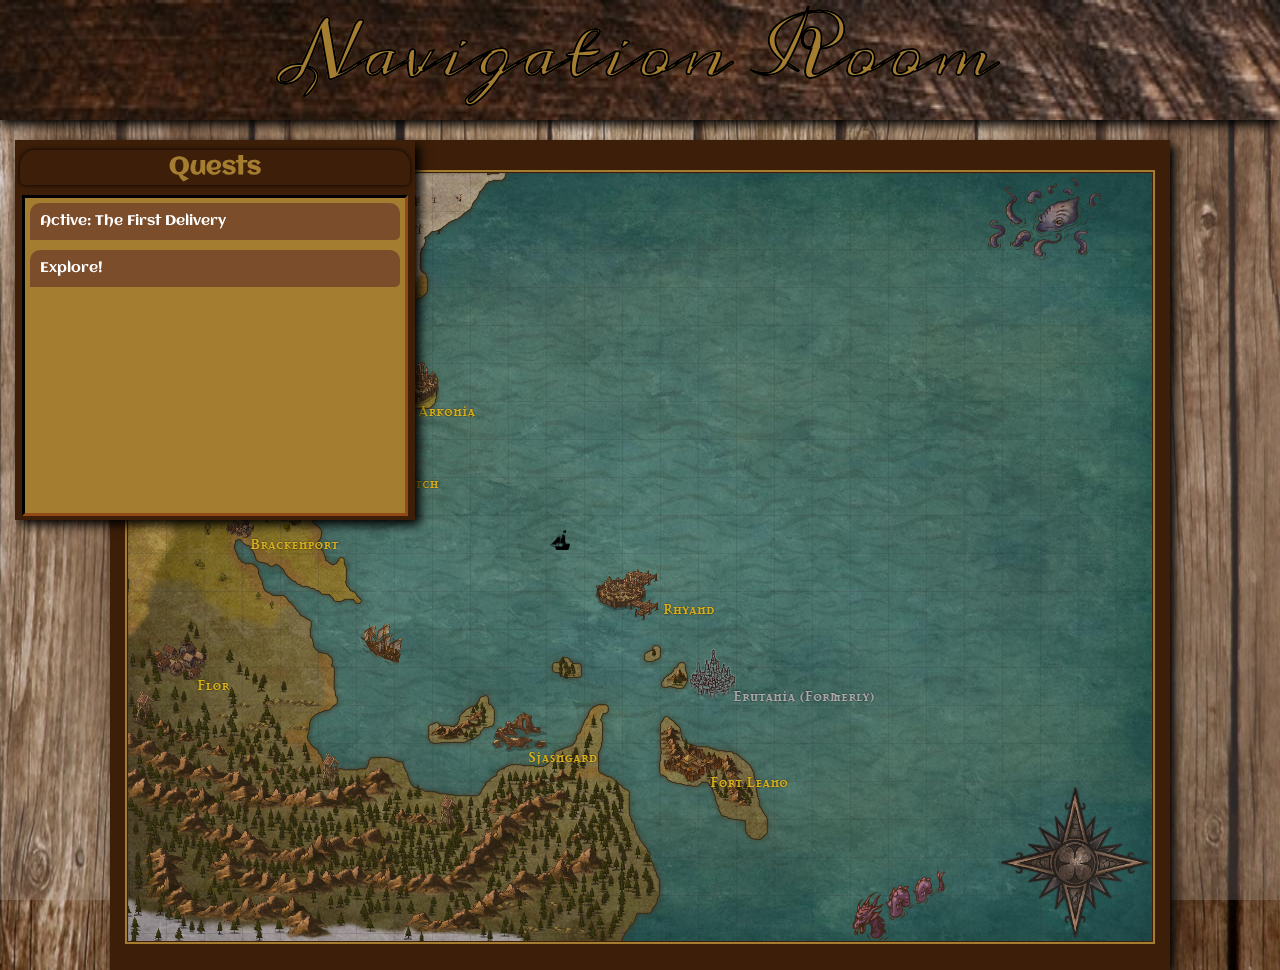
==== index.html @ 619c2a44 "Add files via upload" ====
<!DOCTYPE html>
<html lang="en">
<head>
	<meta charset="utf-8"/>
	<title>Navigation Room</title>
	<link rel="stylesheet" type="text/css" href="styles.css">
	<link href="https://fonts.googleapis.com/css?family=Aclonica|Meddon" rel="stylesheet">
	<link rel="icon" type="image/png" sizes="32x32" href="favicon-32x32.png">
</head>
<body>

	<div id= "header">
			<h1>Navigation Room</h1>
	</div>
	<div id="content"></div>
	<div id="map">
		<img src="Map4.jpg">
		<div id="raven"></div>
	</div>
	<div id="quests">
		<h2>Quests</h2>
		<div id="questsbg">
			<nav>
				<div class="dropdown">
					<button onclick="myFunction()" class="dropbtn">Active: The First Delivery</button>
					<div id="quest1" class="dropdown-content">
						<p>Deliver the shipment of cursed swords to Rhyand in 10 days. Days remaining: 10</p>
					</div>
				</div>
				<div class="dropdown">
					<button onclick="myFunction2()" class="dropbtn">Explore!</button>
					<div id="quest2" class="dropdown-content">
						<p>Travel the seas to find adventure, glory, and loot!</p>
					</div>
				</div>					
			</nav>
		</div>
	</div>
	<div id="diagnostic">
		
	</div>
	<div id="relations">
		
	</div>
	<div id="loot">
		
	</div>
		
 
	<script>

	function myFunction() {
		document.getElementById("quest1").classList.toggle("show");
	}
	function myFunction2() {
		document.getElementById("quest2").classList.toggle("show");
	}

	window.onclick = function(event) {
		if (!event.target.matches('.dropbtn')) {

		var dropdowns = document.getElementsByClassName("dropdown-content");
		var i;
			for (i = 0; i < dropdowns.length; i++) {
				var openDropdown = dropdowns[i];
					if (openDropdown.classList.contains('show')) {
						openDropdown.classList.remove('show');
				}	
			}
		}
	}
</script>
</body>
---- styles.css ----
@charset "utf-8";
/* CSS Document */

h1{
	color: #A57D31;
	line-height: 20px;
	font-size: 400%;
}
#header{
	background-image: url("plank_header.jpg");
	background-repeat: no-repeat;
	backgrount-position: center;
	background-size: 2000px 2000px;
	margin: 0;
	width: 100%;
	text-align: center;
	color: #A57D31;
	background-color: #fff;
	height: 120px;
	-webkit-text-stroke-width: 0.00001px;
    -webkit-text-stroke-color: black;
	font-family: 'Meddon', cursive;
	position: fixed;
	top: 0;
	box-shadow: 0px 5px 10px #000;
	z-index: 1;
	}
	
body{
	background-image: url("plank_background.jpg");
	background-repeat: no-repeat;
	background-position: center;
	background-size: 1920px 2000px;
	height: 100%;
	margin: 0;
	z-index: -2;
	}
#content{
	top: 0;
	left: 0;
	height: 100%;
	width: 100%;
	position: absolute;
	background-color: rgba(200, 200, 200, 0.2);
	z-index: -1;
}
#map{
	margin-top: 140px;
	margin-right: auto;
	margin-left: auto;
	width: 1060px;
	height: 830px;
	background-color: #3D1F09;
	z-index: 2;
	box-shadow: 5px 5px 10px #000;
	
}
#map img{
	position: relative;
	top: 30px;
	left: 15px;
	padding: 1px;
	border: 2px solid #A57D31;
	z-index: 2;
}
#raven{
	background-image: url("raven.png");
	background-size: 20px 20px;
	height: 20px;
	width: 20px;
	position: absolute;
	top: 530px;
	left: 550px;
	z-index: 3;
}
#quests{
	position: fixed;
	height: 380px;
	width: 400px;
	background-color: #3D1F09;
	top: 140px;
	margin-left: 15px;
	box-shadow: 5px 5px 10px #000;
	z-index: 2;
	font-family: 'Aclonica', sans-serif;
	
}
#questsbg{
	position: relative;
	top: -20px;
	margin-left: auto;
	margin-right: auto;
	width: 370px;
	height: 305px;
	padding: 5px;
	background-color: #A57D31;
	word-wrap: normal;
	border-style: inset;
	border-color: #3D1F09;
	overflow: auto;
}
#quests h2{
	margin-left: auto;
	margin-right: auto;
	position: relative;
	top: -10px;
	width: 390px;
	box-shadow: 0px 0px 5px #000;
	border-radius: 15px 15px 5px 5px;
	line-height: 35px;
	text-align: center;
	color: #A57D31;
}
.dropbtn {
    background-color: #7C4D2B;
    color: white;
    padding: 10px;
	width: 370px;
    font-size: 14px;
	text-align: left;
    border: none;
    cursor: pointer;
	z-index: 3;
	border-radius: 10px 10px 5px 0px;
	font-family: 'Aclonica', sans-serif;
	margin-bottom: 10px;
}

.dropbtn:hover, .dropbtn:focus {
    background-color: #3D1F09;
	outline: none;

}

.dropdown {
    position: relative;
    display: inline-block;
}

.dropdown-content {
    display: none;
    position: absolute;
    background-color: #f1f1f1;
    min-width: 160px;
    overflow: auto;
    box-shadow: 0px 8px 16px 0px rgba(0,0,0,0.2);
    z-index: 2;
	background-color: #FFB170;
	font-size: 14px;
	line-height: 12px;
	padding-left: 5px;
	padding-right: 5px;
	margin-left: 5px;
	margin-top: -10px;
	border-radius: 0px 5px 5px 5px;
}

.dropdown-content a {
    color: black;
    padding: 10px 15px;
    text-decoration: none;
    display: block;
}

.show {display: block;}
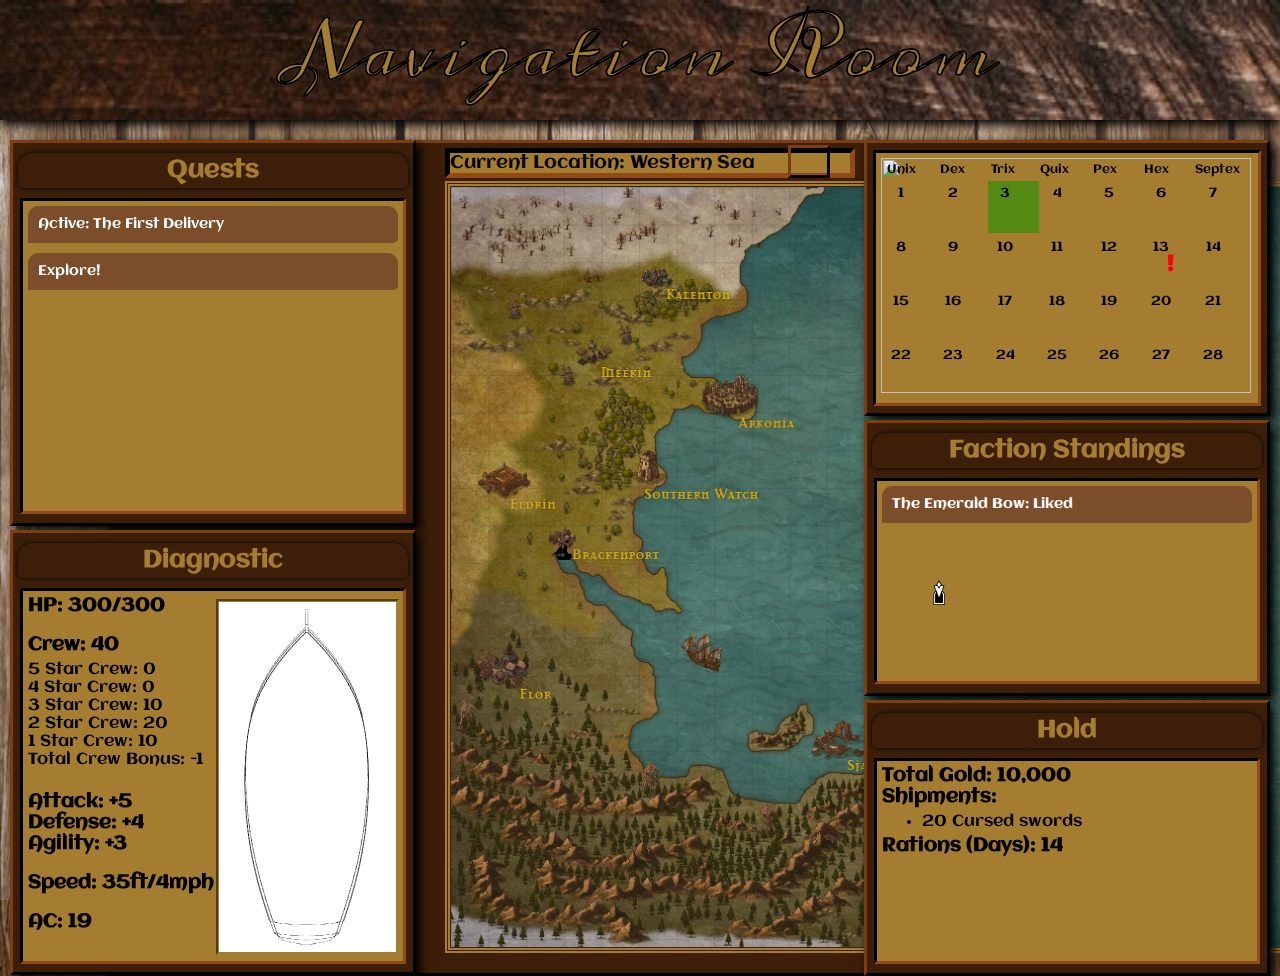
==== commit b92f7cf0: "Add files via upload" ====
--- a/index.html
+++ b/index.html
@@ -3,19 +3,108 @@
 <head>
 	<meta charset="utf-8"/>
 	<title>Navigation Room</title>
-	<link rel="stylesheet" type="text/css" href="styles.css">
+	<link rel="stylesheet" href="styles.css">
 	<link href="https://fonts.googleapis.com/css?family=Aclonica|Meddon" rel="stylesheet">
 	<link rel="icon" type="image/png" sizes="32x32" href="favicon-32x32.png">
 </head>
 <body>
+	<script>
+		function map1(){
+			document.getElementById("map").src="Map1.jpg";
+			document.getElementById("raven").style.display="none";
+			document.getElementById("marker").style.display="none";
+		}
+		function map2(){
+			document.getElementById("map").src="Map2.jpg";
+			document.getElementById("raven").style.display="none";
+			document.getElementById("marker").style.display="none";
+		}
+		function map3(){
+			document.getElementById("map").src="Map3.jpg";
+			document.getElementById("raven").style.display="none";
+			document.getElementById("marker").style.display="none";
+		}
+		function map4(){
+			document.getElementById("map").src="Map4.jpg";
+			document.getElementById("raven").style.display="initial";
+			document.getElementById("marker").style.display="initial";
+		}
+		function map5(){
+			document.getElementById("map").src="Map5.jpg";
+			document.getElementById("raven").style.display="none";
+			document.getElementById("marker").style.display="none";
+		}
+		function map6(){
+			document.getElementById("map").src="Map6.jpg";
+			document.getElementById("raven").style.display="none";
+			document.getElementById("marker").style.display="none";
+		}
+		function map7(){
+			document.getElementById("map").src="Map7.jpg";
+			document.getElementById("raven").style.display="none";
+			document.getElementById("marker").style.display="none";
+		}
+		function map8(){
+			document.getElementById("map").src="Map8.jpg";
+			document.getElementById("raven").style.display="none";
+			document.getElementById("marker").style.display="none";
+		}
+		function map9(){
+			document.getElementById("map").src="Map9.jpg";
+			document.getElementById("raven").style.display="none";
+			document.getElementById("marker").style.display="none";
+		}
+		function myFunction() {
+			document.getElementById("quest1").classList.toggle("show");
+		}
+		function myFunction2() {
+			document.getElementById("quest2").classList.toggle("show");
+		}
+		function myFunction3() {
+			document.getElementById("faction1").classList.toggle("show");
+		}
+		function myFunction4() {
+			document.getElementById("faction2").classList.toggle("show");
+		}
 
+		window.onclick = function(event) {
+			if (!event.target.matches('.dropbtn')) {
+
+			var dropdowns = document.getElementsByClassName("dropdown-content");
+			var i;
+				for (i = 0; i < dropdowns.length; i++) {
+					var openDropdown = dropdowns[i];
+						if (openDropdown.classList.contains('show')) {
+							openDropdown.classList.remove('show');
+					}	
+				}
+			}
+		}
+	</script>
 	<div id= "header">
 			<h1>Navigation Room</h1>
 	</div>
 	<div id="content"></div>
-	<div id="map">
-		<img src="Map4.jpg">
-		<div id="raven"></div>
+	<div id="mapbox">
+		<p>Current Location: Western Sea</p>
+		<div class="w3-dropdown-hover">
+			<button class="w3-button"></button>
+			<div class="w3-dropdown-content">
+				<input type="image" id="one" title="Northwestern Sea" onclick="map1()" src="disabled.jpg" disabled>
+				<input type="image" id="two" title="Northern Sea"onclick="map2()" src="disabled.jpg" disabled>
+				<input type="image" id="three" title="Northeastern Sea" onclick="map3()" src="disabled.jpg" disabled>
+				<input type="image" id="four" title="Western Sea" onclick="map4()" src="Map4.jpg">
+				<input type="image" id="five" title="Central Sea" onclick="map5()" src="disabled.jpg" disabled>
+				<input type="image" id="six" title="Eastern Sea" onclick="map6()" src="disabled.jpg" disabled>
+				<input type="image" id="seven" title="Southwestern Sea" onclick="map7()" src="disabled.jpg" disabled>
+				<input type="image" id="eight" title="Southern Sea" onclick="map8()" src="disabled.jpg" disabled>
+				<input type="image" id="nine" title="Southeastern Sea" onclick="map9()" src="disabled.jpg" disabled>
+			</div>
+		</div>
+		
+		<img id="map" src="Map4.jpg">
+		<div id="raven" title="The Raven"></div>
+		<div id="marker" title="The First Delivery"></div>
 	</div>
 	<div id="quests">
 		<h2>Quests</h2>
@@ -24,7 +113,7 @@
 				<div class="dropdown">
 					<button onclick="myFunction()" class="dropbtn">Active: The First Delivery</button>
 					<div id="quest1" class="dropdown-content">
-						<p>Deliver the shipment of cursed swords to Rhyand in 10 days. Days remaining: 10</p>
+						<p>Deliver the shipment of cursed swords to Marge Holt in Rhyand in 10 days. Days remaining: 10</p>
 					</div>
 				</div>
 				<div class="dropdown">
@@ -37,37 +126,117 @@
 		</div>
 	</div>
 	<div id="diagnostic">
+		<h2>Diagnostic</h2>
+		<div id="diagnosticbg">
+			<h3>HP: 300/300</h3><br>
+			<h3>Crew: 40</h3>
+				<ul>
+					<li>5 Star Crew: 0</li>
+					<li>4 Star Crew: 0</li>
+					<li>3 Star Crew: 10</li>
+					<li>2 Star Crew: 20</li>
+					<li>1 Star Crew: 10</li>
+					<li>Total Crew Bonus: -1</li>
+				</ul><br>
+			<h3>Attack: +5</h3>
+			<h3>Defense: +4</h3>
+			<h3>Agility: +3</h3><br>
+			<h3>Speed: 35ft/4mph</h3><br>
+			<h3>AC: 19</h3>
+			<img src="ravenhealth.gif">
+			<div id="issueforeport"></div><div id="issueforemid"></div><div id="issueforeboard"></div>
+			<div id="issueport"></div><div id="issuemid"></div><div id="issueboard"></div>
+			<div id="issueaftport"></div><div id="issueaftmid"></div><div id="issueaftboard"></div>
+		</div>
+	</div>
+	<div id="calendar">
+		<div id="calendarbg">
+		<div id="first">
+			<ul>
+				<li>Unix</li>
+				<li>Dex</li>
+				<li>Trix</li>
+				<li>Quix</li>
+				<li>Pex</li>
+				<li>Hex</li>
+				<li>&nbsp;Septex</li>
+			</ul>
+		</div>
+		<div id="number">
+			<ul>
+				<li>1</li>
+				<li>2</li>
+				<li>3</li>
+				<li>4</li>
+				<li>5</li>
+				<li>6</li>
+				<li>7</li>
+			</ul><br>
+			<ul>
+				<li>8</li>
+				<li>9</li>
+				<li>10</li>
+				<li>11</li>
+				<li>12</li>
+				<li>13</li>
+				<li>14</li>
+			</ul><br>
+			<ul>
+				<li>15</li>
+				<li>16</li>
+				<li>17</li>
+				<li>18</li>
+				<li>19</li>
+				<li>20</li>
+				<li>21</li>
+			</ul><br>
+			<ul>
+				<li>22</li>
+				<li>23</li>
+				<li>24</li>
+				<li>25</li>
+				<li>26</li>
+				<li>27</li>
+				<li>28</li>
+			</ul>
+		</div>
+		<div id="today"></div>
+		<div id="alert" title="The First Delivery"></div>
+		<img src="calendar.png">
+		</div>
+	</div>
+	<div id="relations">
+		<h2>Faction Standings</h2>
+		<div id="relationsbg">
+			<nav>
+				<div class="dropdown">
+					<button onclick="myFunction3()" class="dropbtn">The Emerald Bow: Liked</button>
+					<div id="faction1" class="dropdown-content">
+						<p>Employer and benefactor of this voyage.<br />
+						   Recent events: Hiring &#40;Liked&#41;</p>
+					</div>
+				</div>
+				<!--<div class="dropdown">
+					<button onclick="myFunction4()" class="dropbtn">Arkonia</button>
+					<div id="faction2" class="dropdown-content">
+						<p>Largest remaining empire in the region.</p>
+					</div>
+				</div>-->					
+			</nav>
+		</div>
 		
 	</div>
-	<div id="relations">
-		
-	</div>
 	<div id="loot">
-		
-	</div>
-		
+		<h2>Hold</h2>
+		<div id="lootbg">
+			<h3>Total Gold: 10,000</h3>
+			<h3>Shipments:</h3>
+				<ul>
+					<li>20 Cursed swords</li>
+				</ul>
+			<h3>Rations &#40;Days&#41;: 14</h3>
+		</div>
+	</div>
  
-	<script>
 
-	function myFunction() {
-		document.getElementById("quest1").classList.toggle("show");
-	}
-	function myFunction2() {
-		document.getElementById("quest2").classList.toggle("show");
-	}
-
-	window.onclick = function(event) {
-		if (!event.target.matches('.dropbtn')) {
-
-		var dropdowns = document.getElementsByClassName("dropdown-content");
-		var i;
-			for (i = 0; i < dropdowns.length; i++) {
-				var openDropdown = dropdowns[i];
-					if (openDropdown.classList.contains('show')) {
-						openDropdown.classList.remove('show');
-				}	
-			}
-		}
-	}
-</script>
 </body>--- a/styles.css
+++ b/styles.css
@@ -5,6 +5,13 @@
 	color: #A57D31;
 	line-height: 20px;
 	font-size: 400%;
+}
+p{
+	line-height: 17px;
+}
+h3{
+	margin-top: 0px;
+	margin-bottom: 0px;
 }
 #header{
 	background-image: url("plank_header.jpg");
@@ -44,7 +51,7 @@
 	background-color: rgba(200, 200, 200, 0.2);
 	z-index: -1;
 }
-#map{
+#mapbox{
 	margin-top: 140px;
 	margin-right: auto;
 	margin-left: auto;
@@ -53,14 +60,17 @@
 	background-color: #3D1F09;
 	z-index: 2;
 	box-shadow: 5px 5px 10px #000;
-	
-}
-#map img{
-	position: relative;
-	top: 30px;
-	left: 15px;
+	border: 3px outset #281405;
+}
+
+#mapbox img{
+	position: absolute;
+	top: 181px;
+	left: 445px;
+	height: 760px;
+	width: auto;
 	padding: 1px;
-	border: 2px solid #A57D31;
+	border: 5px double #A57D31;
 	z-index: 2;
 }
 #raven{
@@ -69,21 +79,33 @@
 	height: 20px;
 	width: 20px;
 	position: absolute;
-	top: 530px;
-	left: 550px;
+	top: 540px;
+	left: 552px;
 	z-index: 3;
 }
+#marker{
+	background-image: url("location.png");
+	background-size: contain;
+	height: 30px;
+	width: 12px;
+	background-repeat: no-repeat;
+	position: absolute;
+	top: 580px;
+	left: 933px;
+	z-index: 3;
+}
+
 #quests{
-	position: fixed;
+	position: absolute;
 	height: 380px;
 	width: 400px;
 	background-color: #3D1F09;
 	top: 140px;
-	margin-left: 15px;
+	margin-left: 10px;
 	box-shadow: 5px 5px 10px #000;
 	z-index: 2;
 	font-family: 'Aclonica', sans-serif;
-	
+	border: 3px outset #281405;
 }
 #questsbg{
 	position: relative;
@@ -91,7 +113,7 @@
 	margin-left: auto;
 	margin-right: auto;
 	width: 370px;
-	height: 305px;
+	height: 300px;
 	padding: 5px;
 	background-color: #A57D31;
 	word-wrap: normal;
@@ -110,6 +132,336 @@
 	line-height: 35px;
 	text-align: center;
 	color: #A57D31;
+}
+
+#diagnostic{
+	position: absolute;
+	height: 439px;
+	width: 400px;
+	background-color: #3D1F09;
+	top: 530px;
+	margin-left: 10px;
+	box-shadow: 5px 5px 10px #000;
+	z-index: 2;
+	font-family: 'Aclonica', sans-serif;
+	border: 3px outset #281405;
+}
+#diagnostic h2{
+	margin-left: auto;
+	margin-right: auto;
+	position: relative;
+	top: -10px;
+	width: 390px;
+	box-shadow: 0px 0px 5px #000;
+	border-radius: 15px 15px 5px 5px;
+	line-height: 35px;
+	text-align: center;
+	color: #A57D31;
+}
+#diagnostic ul{
+	list-style-type: none;
+	padding-left: 0px;
+	margin-top: 5px;
+	margin-bottom: 5px;
+}
+#diagnosticbg{
+	position: relative;
+	top: -20px;
+	margin-left: auto;
+	margin-right: auto;
+	width: 370px;
+	height: 360px;
+	padding: 5px;
+	background-color: #A57D31;
+	word-wrap: normal;
+	border-style: inset;
+	border-color: #3D1F09;
+	overflow: auto;
+}
+#diagnostic img{
+	position: absolute;
+	height: 350px;
+	width: auto;
+	top: 8px;
+	left: 193px;
+	padding: 1px;
+	border: 2px inset #A57D31;
+	z-index: 2;
+}
+#issueforeport{
+	background-image: url("issue.png");
+	height: 20px;
+	width: 20px;
+	background-size: contain;
+	position: absolute;
+	top: 80px;
+	left: 230px;
+	z-index: 1;
+}
+#issueforemid{
+	background-image: url("issue.png");
+	height: 20px;
+	width: 20px;
+	background-size: contain;
+	position: absolute;
+	top: 80px;
+	left: 270px;
+	z-index: 1;
+}
+#issueforeboard{
+	background-image: url("issue.png");
+	height: 20px;
+	width: 20px;
+	background-size: contain;
+	position: absolute;
+	top: 80px;
+	left: 310px;
+	z-index: 1;
+}
+#issueport{
+	background-image: url("issue.png");
+	height: 20px;
+	width: 20px;
+	background-size: contain;
+	position: absolute;
+	top: 170px;
+	left: 210px;
+	z-index: 1;
+}
+#issuemid{
+	background-image: url("issue.png");
+	height: 20px;
+	width: 20px;
+	background-size: contain;
+	position: absolute;
+	top: 170px;
+	left: 270px;
+	z-index: 1;
+}
+#issueboard{
+	background-image: url("issue.png");
+	height: 20px;
+	width: 20px;
+	background-size: contain;
+	position: absolute;
+	top: 170px;
+	left: 333px;
+	z-index: 1;
+}
+#issueaftport{
+	background-image: url("issue.png");
+	height: 20px;
+	width: 20px;
+	background-size: contain;
+	position: absolute;
+	top: 280px;
+	left: 223px;
+	z-index: 1;
+}
+#issueaftmid{
+	background-image: url("issue.png");
+	height: 20px;
+	width: 20px;
+	background-size: contain;
+	position: absolute;
+	top: 280px;
+	left: 270px;
+	z-index: 1;
+}
+#issueaftboard{
+	background-image: url("issue.png");
+	height: 20px;
+	width: 20px;
+	background-size: contain;
+	position: absolute;
+	top: 280px;
+	left: 319px;
+	z-index: 1;
+}
+#calendar{
+	position: absolute;
+	height: 270px;
+	width: 400px;
+	background-color: #3D1F09;
+	top: 140px;
+	right: 10px;
+	margin-left: 10px;
+	box-shadow: 5px 5px 10px #000;
+	z-index: 2;
+	font-family: 'Aclonica', sans-serif;
+	overflow: hidden;
+	border: 3px outset #281405;
+}
+#calendar h2{
+	margin-left: auto;
+	margin-right: auto;
+	position: relative;
+	top: -10px;
+	width: 390px;
+	box-shadow: 0px 0px 5px #000;
+	border-radius: 15px 15px 5px 5px;
+	line-height: 35px;
+	text-align: center;
+	color: #A57D31;
+}
+#calendarbg{
+	position: relative;
+	margin-left: auto;
+	margin-right: auto;
+	top: 7px;
+	width: 372px;
+	height: 240px;
+	padding: 5px;
+	background-color: #A57D31;
+	word-wrap: normal;
+	border-style: inset;
+	border-color: #3D1F09;
+	overflow: auto;
+}
+#calendar img{
+	left: 5px;
+	position: absolute;
+	top: 5px;
+	height: 235px;
+	width: 370px;
+	z-index: 2;
+}
+#today{
+	/* day   7 60 112 165 217 270 322
+	week
+		 28 
+		 81	
+		134	
+		186
+	*/
+	position: absolute;
+	height: 52px;
+	width: 51px;
+	background-color: rgba(27, 147, 0, .6);
+	top: 28px;
+	left: 112px;
+	z-index: 3;
+}
+#alert{
+	z-index: 4;
+	background-image: url("alert.png");
+	background-size: contain;
+	height: 20px;
+	width: 20px;
+	position: absolute;
+	top: 100px;
+	left: 285px;
+}
+#number{
+	line-height: 14px;
+	font-size: 13px;
+	position: absolute;
+	top: 20px;
+	text-align: left;	
+	left: -30px;
+	list-style-type: none;
+	z-index: 4;
+}
+#first{
+	line-height: 20px;
+	font-size: 12px;
+	position: absolute;
+	top: -5px;
+	left: -30px;
+	list-style-type: none;
+	z-index: 4;
+}
+#calendar li {
+    display: inline-block;
+    vertical-align: top;
+	width: 30px;
+	padding-right: 18px;
+	text-align: center;
+	overflow: hidden;
+}
+
+#relations{
+	position: absolute;
+	height: 270px;
+	width: 400px;
+	background-color: #3D1F09;
+	top: 420px;
+	right: 10px;
+	margin-left: 10px;
+	box-shadow: 5px 5px 10px #000;
+	z-index: 2;
+	font-family: 'Aclonica', sans-serif;
+	border: 3px outset #281405;
+}
+#relations h2{
+	margin-left: auto;
+	margin-right: auto;
+	position: relative;
+	top: -10px;
+	width: 390px;
+	box-shadow: 0px 0px 5px #000;
+	border-radius: 15px 15px 5px 5px;
+	line-height: 35px;
+	text-align: center;
+	color: #A57D31;
+}
+#relationsbg{
+	position: relative;
+	top: -20px;
+	margin-left: auto;
+	margin-right: auto;
+	width: 370px;
+	height: 190px;
+	padding: 5px;
+	background-color: #A57D31;
+	word-wrap: normal;
+	border-style: inset;
+	border-color: #3D1F09;
+	overflow: auto;
+}
+#loot{
+	position: absolute;
+	height: 270px;
+	width: 400px;
+	background-color: #3D1F09;
+	right: 10px;
+	top: 700px;
+	margin-left: 10px;
+	box-shadow: 5px 5px 10px #000;
+	z-index: 2;
+	font-family: 'Aclonica', sans-serif;
+	border: 3px outset #281405;
+}
+#loot h2{
+	margin-left: auto;
+	margin-right: auto;
+	position: relative;
+	top: -10px;
+	width: 390px;
+	box-shadow: 0px 0px 5px #000;
+	border-radius: 15px 15px 5px 5px;
+	line-height: 35px;
+	text-align: center;
+	color: #A57D31;
+}
+
+#lootbg{
+	position: relative;
+	top: -20px;
+	margin-left: auto;
+	margin-right: auto;
+	width: 370px;
+	height: 190px;
+	padding: 5px;
+	background-color: #A57D31;
+	word-wrap: normal;
+	border-style: inset;
+	border-color: #3D1F09;
+	overflow: auto;
+}
+#loot ul{
+	margin-top: 5px;
+	margin-bottom: 5px;
 }
 .dropbtn {
     background-color: #7C4D2B;
@@ -129,7 +481,6 @@
 .dropbtn:hover, .dropbtn:focus {
     background-color: #3D1F09;
 	outline: none;
-
 }
 
 .dropdown {
@@ -164,3 +515,109 @@
 
 .show {display: block;}	
 
+.w3-dropdown-hover{
+	float:right; 
+	position: absolute;
+	top: 145px;
+	right: 450px;
+	height: 27px;
+	width: 36px;
+	border: 3px outset #281405;
+	z-index: 4;
+	background-image: url("mapgrid.png");
+	background-size: contain;
+}
+.w3-btn,.w3-button{
+	cursor:pointer;
+	float:right; 
+	position: absolute;
+	top: 0px;
+	right: 0px;
+	height: 27px;
+	width: 36px;
+	z-index: 4;
+	background-color: rgba(0, 0, 0, 0);
+	background-size: contain;
+	border: none;
+}   
+.w3-dropdown-hover:hover .w3-dropdown-content{
+	display: inline;
+	height: 120px;
+	width: 130px;
+	background-color: #3D1F09;
+	float: right;
+	box-shadow: 5px 5px 10px 0px #000;
+	border: 3px outset #281405;
+}
+.w3-dropdown-content{
+	cursor:auto;
+	color:#000;
+	display:none;
+	position:relative;
+	top: 27px;
+	right: -3px;
+	min-width:160px;
+	margin:0;
+	padding:0;
+	z-index:3;
+}
+#one{
+	height: 33px;
+	width: auto;
+	margin-left: 10px;
+	margin-top: 7px;
+	z-index: 4;
+}
+#two{
+	height: 33px;
+	width: auto;
+	z-index: 4;
+}
+#three{
+	height: 33px;
+	width: auto;
+	z-index: 4;
+}
+#four{
+	height: 33px;
+	width: auto;
+	margin-left: 10px;
+	z-index: 4;
+}
+#five{
+	height: 33px;
+	width: auto;
+	z-index: 4;
+}
+#six{
+	height: 33px;
+	width: auto;
+	z-index: 4;
+}
+#seven{
+	height: 33px;
+	width: auto;
+	margin-left: 10px;
+	z-index: 4;
+}
+#eight{
+	height: 33px;
+	width: auto;
+	z-index: 4;
+}
+#nine{
+	height: 33px;
+	width: auto;
+	z-index: 4;
+}
+#mapbox p{
+	font-family: 'Aclonica', sans-serif;
+	background-color: #A57D31;
+	border: 5px inset #3D1F09;
+	position: absolute;
+	width: 400px;
+	top: 130px;
+	left: 445px;
+	font-size: 18px;
+	line-height: 20px;
+}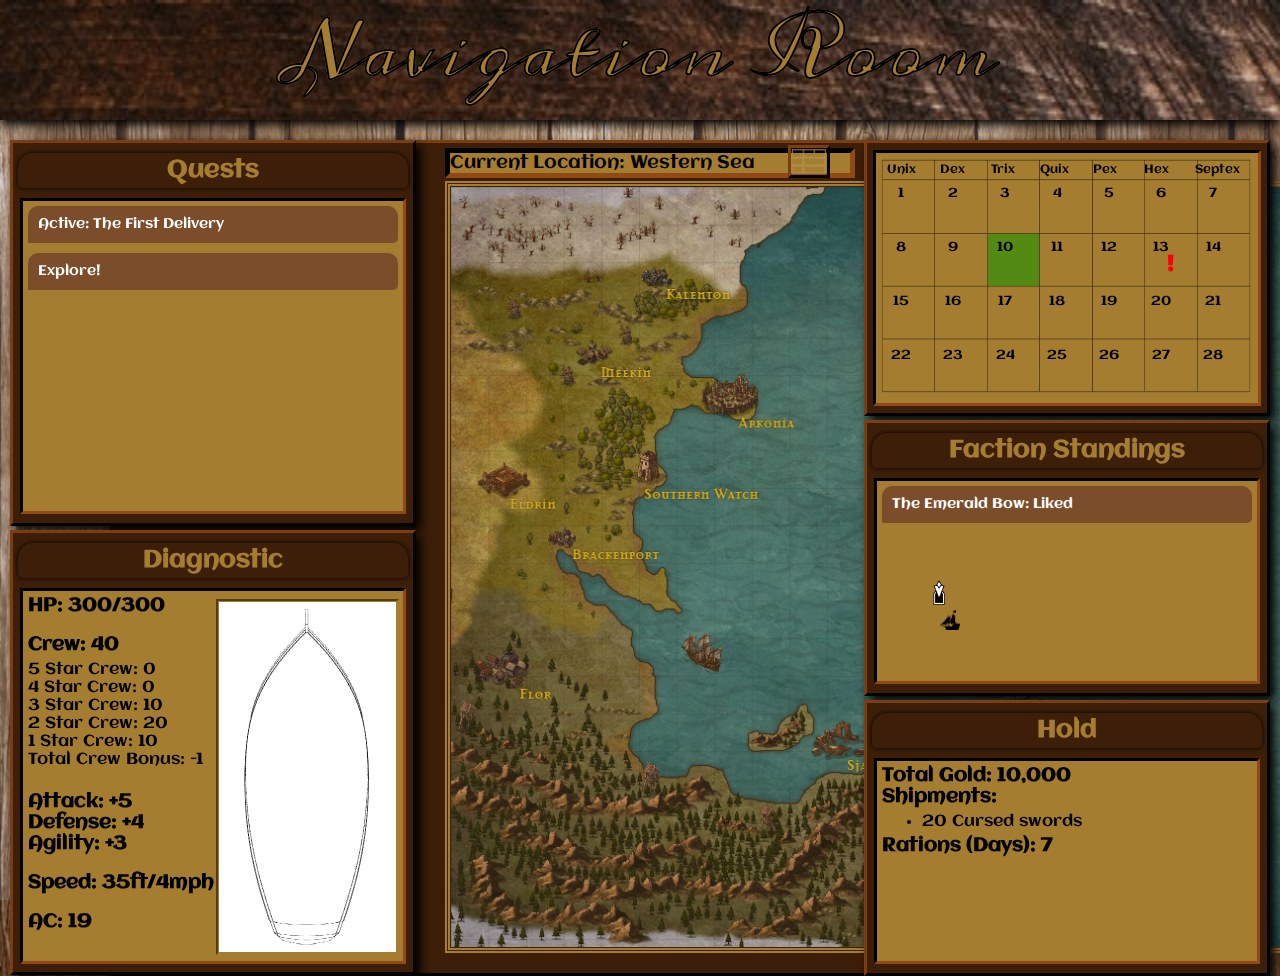
==== commit da0ec4b3: "Add files via upload" ====
--- a/index.html
+++ b/index.html
@@ -113,7 +113,7 @@
 				<div class="dropdown">
 					<button onclick="myFunction()" class="dropbtn">Active: The First Delivery</button>
 					<div id="quest1" class="dropdown-content">
-						<p>Deliver the shipment of cursed swords to Marge Holt in Rhyand in 10 days. Days remaining: 10</p>
+						<p>Deliver the shipment of cursed swords to Marge Holt in Rhyand in 10 days. Days remaining: 3</p>
 					</div>
 				</div>
 				<div class="dropdown">
@@ -234,7 +234,7 @@
 				<ul>
 					<li>20 Cursed swords</li>
 				</ul>
-			<h3>Rations &#40;Days&#41;: 14</h3>
+			<h3>Rations &#40;Days&#41;: 7</h3>
 		</div>
 	</div>
  
--- a/styles.css
+++ b/styles.css
@@ -79,8 +79,8 @@
 	height: 20px;
 	width: 20px;
 	position: absolute;
-	top: 540px;
-	left: 552px;
+	top: 610px;
+	left: 940px;
 	z-index: 3;
 }
 #marker{
@@ -338,7 +338,7 @@
 	height: 52px;
 	width: 51px;
 	background-color: rgba(27, 147, 0, .6);
-	top: 28px;
+	top: 81px;
 	left: 112px;
 	z-index: 3;
 }
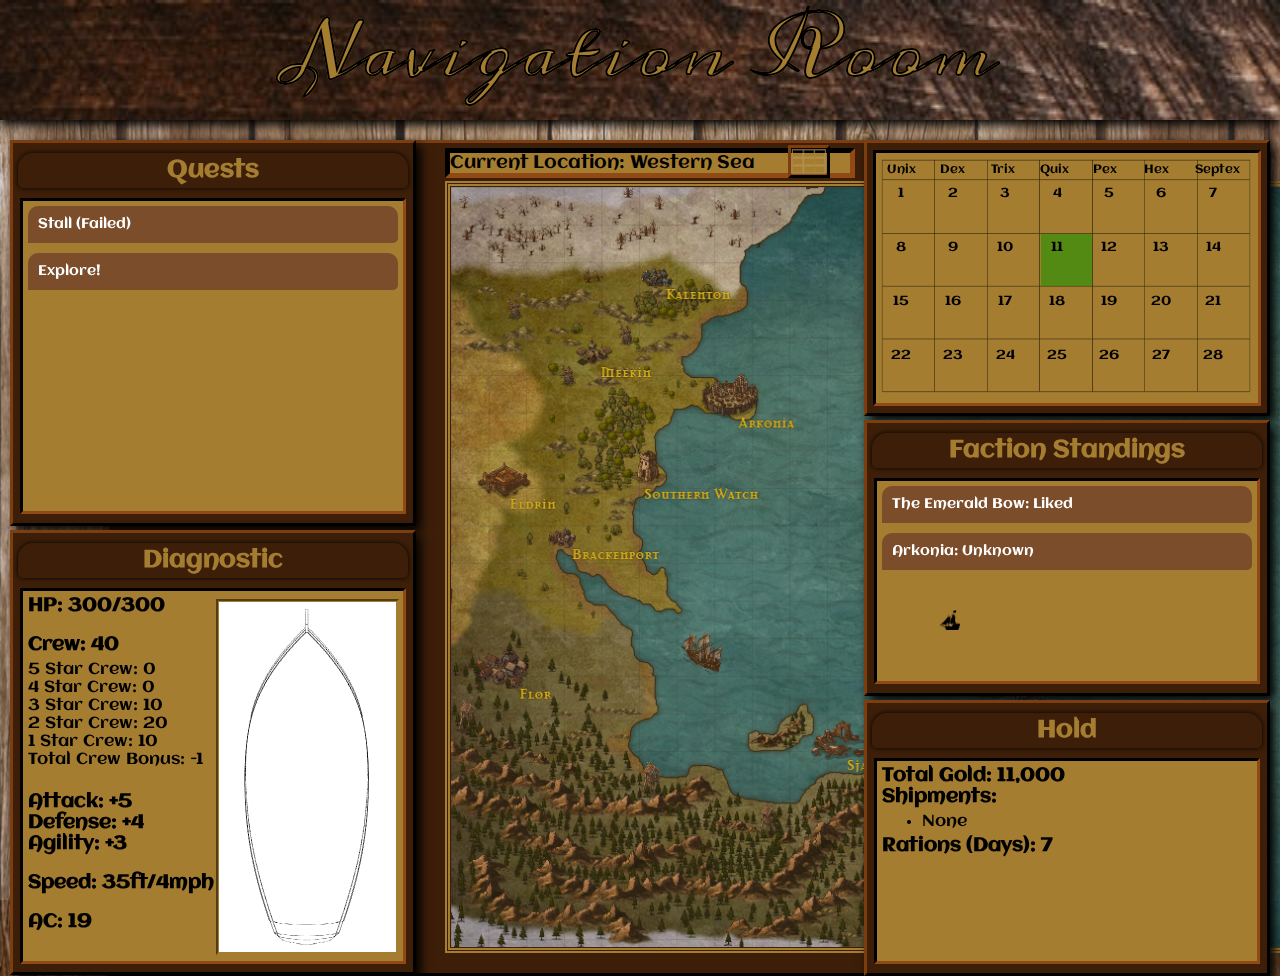
==== commit 1ed5fce3: "Add files via upload" ====
--- a/index.html
+++ b/index.html
@@ -104,16 +104,15 @@
 		
 		<img id="map" src="Map4.jpg">
 		<div id="raven" title="The Raven"></div>
-		<div id="marker" title="The First Delivery"></div>
 	</div>
 	<div id="quests">
 		<h2>Quests</h2>
 		<div id="questsbg">
 			<nav>
 				<div class="dropdown">
-					<button onclick="myFunction()" class="dropbtn">Active: The First Delivery</button>
+					<button onclick="myFunction1()" class="dropbtn">Stall &#40;Failed&#41;</button>
 					<div id="quest1" class="dropdown-content">
-						<p>Deliver the shipment of cursed swords to Marge Holt in Rhyand in 10 days. Days remaining: 3</p>
+						<p>Stop the Arkonian officers from leaving the tavern so the rebels can steal their ships unnoticed.</p>
 					</div>
 				</div>
 				<div class="dropdown">
@@ -201,7 +200,6 @@
 			</ul>
 		</div>
 		<div id="today"></div>
-		<div id="alert" title="The First Delivery"></div>
 		<img src="calendar.png">
 		</div>
 	</div>
@@ -212,16 +210,17 @@
 				<div class="dropdown">
 					<button onclick="myFunction3()" class="dropbtn">The Emerald Bow: Liked</button>
 					<div id="faction1" class="dropdown-content">
-						<p>Employer and benefactor of this voyage.<br />
+						<p>Employer and benefactor of this voyage.<br>
 						   Recent events: Hiring &#40;Liked&#41;</p>
 					</div>
 				</div>
-				<!--<div class="dropdown">
-					<button onclick="myFunction4()" class="dropbtn">Arkonia</button>
+				<div class="dropdown">
+					<button onclick="myFunction4()" class="dropbtn">Arkonia: Unknown</button>
 					<div id="faction2" class="dropdown-content">
-						<p>Largest remaining empire in the region.</p>
-					</div>
-				</div>-->					
+						<p>Largest remaining empire in the region.<br>
+						   Recent events: Assault &#40;Unknown&#41;</p>
+					</div>
+				</div>					
 			</nav>
 		</div>
 		
@@ -229,10 +228,10 @@
 	<div id="loot">
 		<h2>Hold</h2>
 		<div id="lootbg">
-			<h3>Total Gold: 10,000</h3>
+			<h3>Total Gold: 11,000</h3>
 			<h3>Shipments:</h3>
 				<ul>
-					<li>20 Cursed swords</li>
+					<li>None</li>
 				</ul>
 			<h3>Rations &#40;Days&#41;: 7</h3>
 		</div>
--- a/styles.css
+++ b/styles.css
@@ -339,7 +339,7 @@
 	width: 51px;
 	background-color: rgba(27, 147, 0, .6);
 	top: 81px;
-	left: 112px;
+	left: 165px;
 	z-index: 3;
 }
 #alert{
